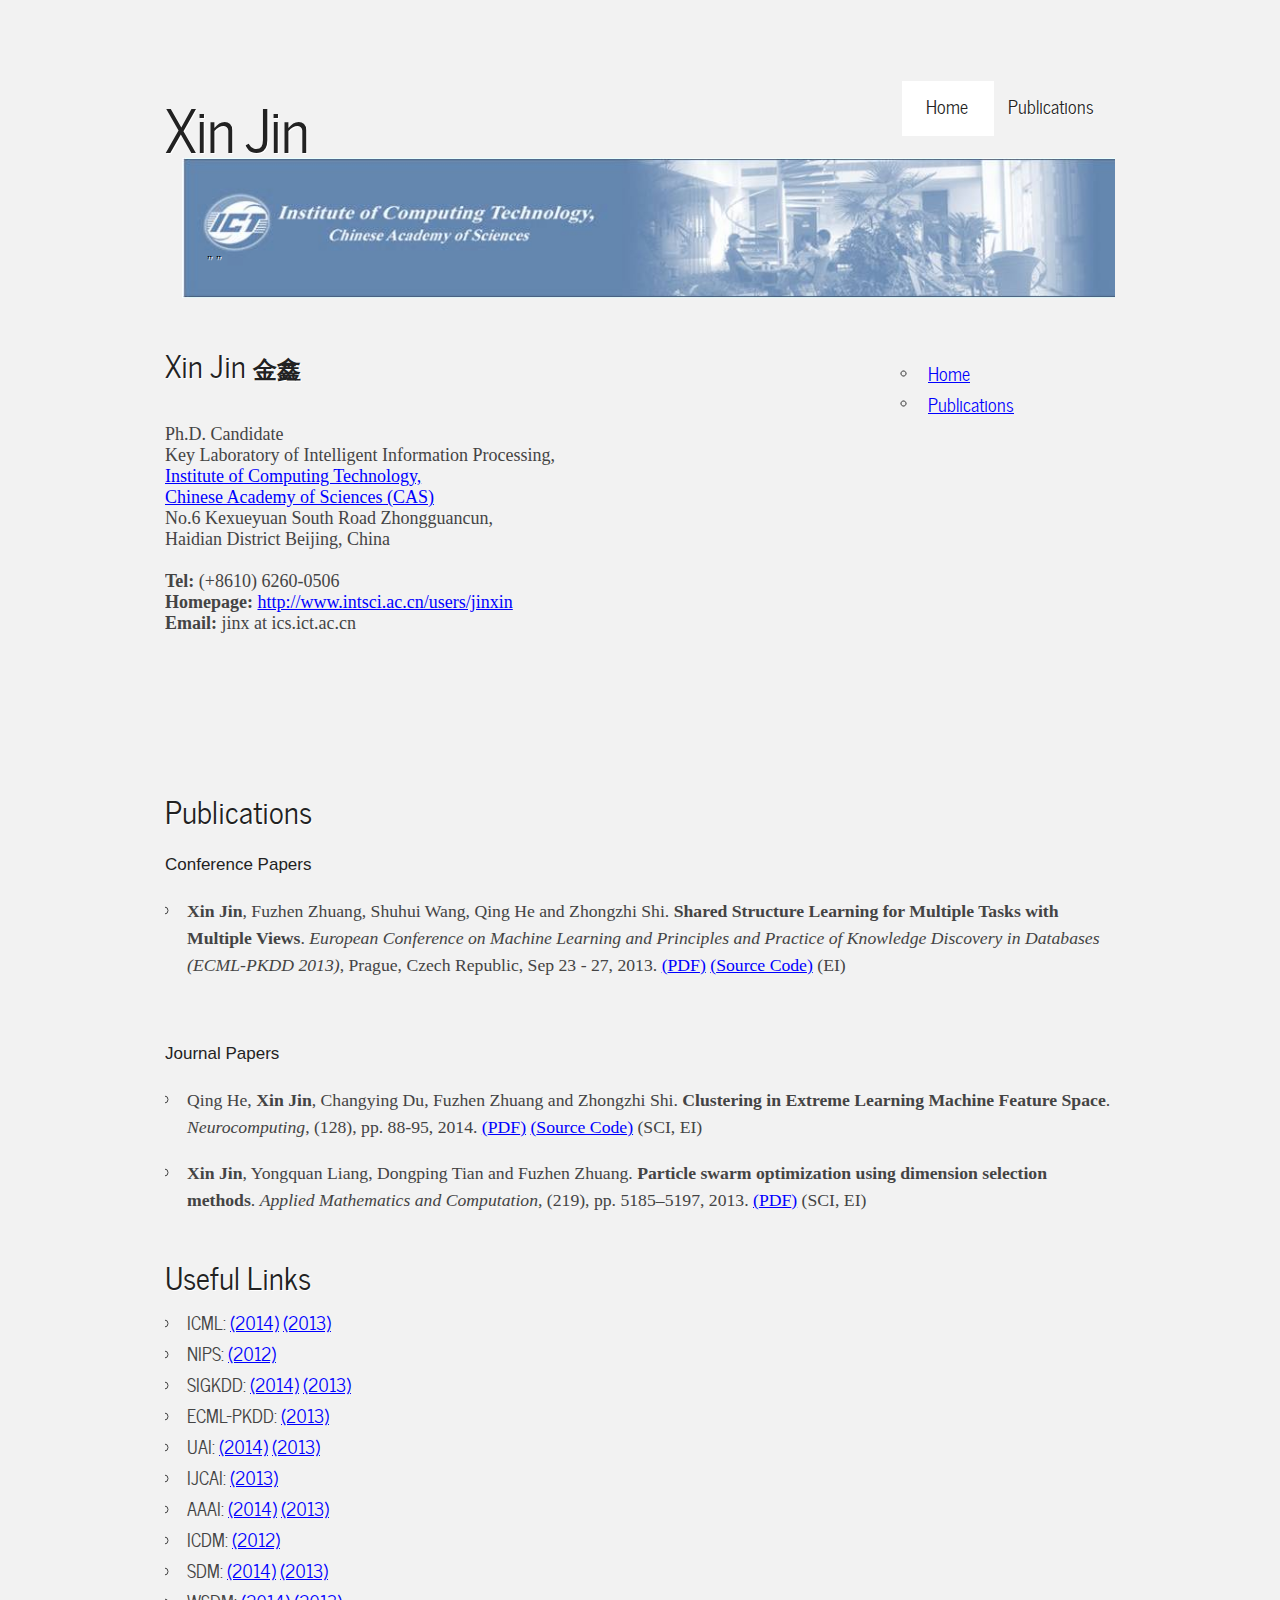
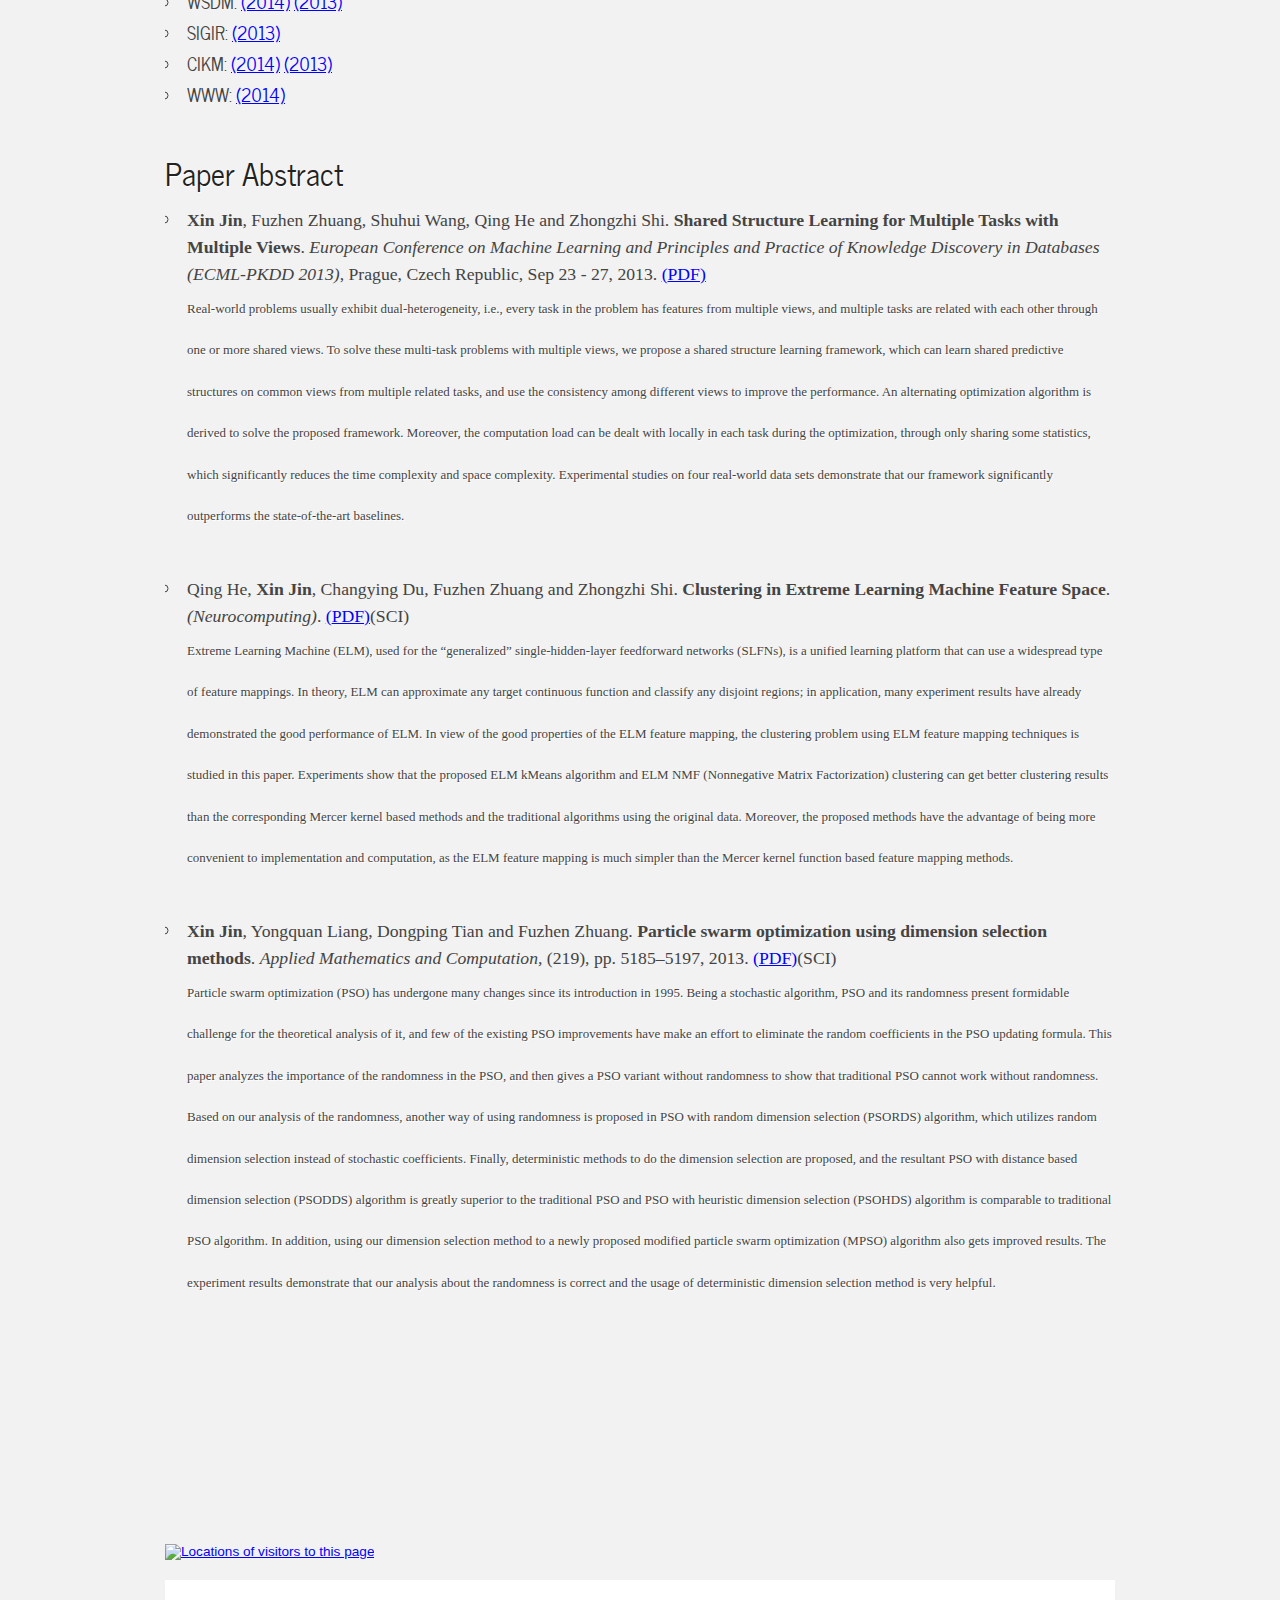
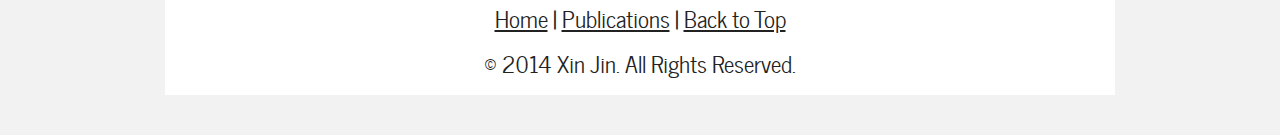
==== index.html @ 13093307 "new2014.08.08" ====
<!DOCTYPE HTML>
<html>

<head>
  <title>Xin Jin's Home Page 金鑫-个人主页</title>
  <meta name="description" content="website description" />
  <meta name="keywords" content="website keywords, website keywords" />
  <meta http-equiv="content-type" content="text/html; charset=UTF-8" />
  <link rel="stylesheet" type="text/css" href="css/style.css" />
  <!-- modernizr enables HTML5 elements and feature detects -->
  <script type="text/javascript" src="js/modernizr-1.5.min.js"></script>
</head>

<body>
	<a name="top"></a>
  <div id="main">
    <header>
      <div id="logo"><h1>Xin Jin </h1></div>
      <nav>
        <ul class="lavaLampWithImage" id="lava_menu">
          <li class="current"><a href="index.html">Home</a></li>
          <li><a href="#publications">Publications</a></li>

        </ul>
      </nav>
    </header>
    <div id="site_content">
      <ul class="slideshow">
        <li class="show"><img width="950" height="140" src="images/1.jpg" alt="&quot; &quot;" /></li>
        <li><img width="950" height="140" src="images/2.jpg" alt="&quot; &quot;" /></li>
        <li><img width="950" height="140" src="images/3.jpg" alt="&quot; &quot;" /></li>
      </ul>
      <div id="sidebar_container">
        
        <div class="sidebar">
          <ul>
            <li><a href="index.html">Home</a></li>
            <li><a href="#publications">Publications</a></li>

          </ul>
        </div>
      </div>
      
      
      <div id="content">
      <!-- begin of main content, except header and the top picture -->
      	      
        <h2>Xin Jin <font face="楷体, 华文中宋, 华文隶书, 黑体, 仿宋, 方正姚体" size="5.5"><b>金鑫</b></font> </h2>
        

     <br><br>
        <font face="Times New Roman" size="4">Ph.D. Candidate<br>Key Laboratory of Intelligent Information Processing,

          <br><a href="http://www.ict.ac.cn/" target="_balnk">Institute of 
            Computing Technology,</a><br>
            <a href="http://www.cas.ac.cn/" target="_balnk">Chinese 
            Academy of Sciences (CAS)</a><br>No.6 Kexueyuan South Road 
          Zhongguancun,<br>Haidian District Beijing, China<br><br>
          <b>Tel: </b>(+8610) 
          6260-0506<br>
          <b>Homepage: </b><a href="http://www.intsci.ac.cn/users/jinxin">http://www.intsci.ac.cn/users/jinxin</a><br>
          <b>Email: 
            </b>jinx at ics.ict.ac.cn<br>
        </font></p></td>
    <td halign="right" valign="top" width="1%">
</div>
      
      <div id="site_content">
      
          <!-- Xin Jin's publications -->    
    <a name="publications"></a>
           <h2>Publications</h2> 
       
       <h3>Conference Papers</h3>
       
       <ul>
            <li><font face="Times New Roman"><b>Xin Jin</b>, Fuzhen Zhuang, Shuhui Wang, Qing He and Zhongzhi Shi. <strong>Shared Structure Learning for Multiple Tasks with Multiple Views</strong>. 
            	<em>European Conference on Machine Learning and Principles and Practice of Knowledge Discovery in Databases (ECML-PKDD 2013)</em>, Prague, Czech Republic, Sep 23 - 27, 2013. <a href="Mypapers/ECML13_JinXin.pdf" target="_balnk">(<font color=blue>PDF</font>)</a>
            	  <a href="ECML_13_codes.html" target="_balnk">(<font color=blue>Source Code</font>)</a> (EI)
            	<br>  <br>    </font>
            </li>
        </ul>
       
       <h3>Journal Papers</h3>
       <ul>
        <li><font face="Times New Roman">Qing He, <b>Xin Jin</b>, Changying Du, Fuzhen Zhuang and Zhongzhi Shi. <strong>Clustering in Extreme Learning Machine Feature Space</strong>. <i>Neurocomputing</i>, (128), pp. 88-95, 2014. <a href="Mypapers/ELM-Neurocomputing-2013.pdf" target="_balnk">(<font color=blue>PDF</font>)</a> <a href="Mypapers/sample_code_for_ELM_clustering_2013.rar" target="_balnk">(<font color=blue>Source Code</font>)</a> (SCI, EI)
         	<br> </font>
  			 </li>
  			  <br>
  			 <li><font face="Times New Roman"><b>Xin Jin</b>, Yongquan Liang, Dongping Tian and Fuzhen Zhuang. <strong>Particle swarm optimization using dimension selection methods</strong>. <i>Applied Mathematics and Computation,</i> (219), pp. 5185–5197, 2013. <a href="Mypapers/PSO_dimension_selection_2013.pdf" target="_balnk">(<font color=blue>PDF</font>)</a> (SCI, EI)
         	<br>  </font>
  			 </li> <br>
  			 
      </ul>
      
      <h2>Useful Links</h2>
        <ul>
        <li>ICML: <a href="http://icml.cc/2014">(2014)</a> <a href="http://icml.cc/2013/">(2013)</a></li>
        <li>NIPS: <a href="http://nips.cc/Conferences/2012/">(2012)</a></li>
        <li>SIGKDD: <a href="http://www.kdd.org/kdd2014">(2014)</a> <a href="http://www.kdd.org/kdd2013">(2013)</a></li>
        <li>ECML-PKDD: <a href="http://http://www.ecmlpkdd2013.org/">(2013)</a></li>
        <li>UAI: <a href="http://www.auai.org/uai2014/">(2014)</a> <a href="http://www.auai.org/uai2013/">(2013)</a></li>
        <li>IJCAI: <a href="http://www.ezconf.net/ijcai13/">(2013)</a></li>
        <li>AAAI: <a href="http://www.aaai.org/Conferences/AAAI/aaai14.php">(2014)</a> <a href="http://www.aaai.org/Conferences/AAAI/aaai13.php">(2013)</a></li>
        <li>ICDM: <a href="http://icdm2012.ua.ac.be/">(2012)</a></li>
        <li>SDM: <a href="http://www.siam.org/meetings/sdm14/">(2014)</a> <a href="http://www.siam.org/meetings/sdm13/">(2013)</a></li>
        <li>WSDM: <a href="http://www.wsdm-conference.org/2014/">(2014)</a> <a href="http://www.wsdm2013.org/">(2013)</a></li>
        <li>SIGIR: <a href="http://sigir2013.ie/">(2013)</a></li>
        <li>CIKM: <a href="http://www.fudan.edu.cn/cikm2014">(2014)</a> <a href="http://www.cikm2013.org/">(2013)</a></li>
        <li>WWW: <a href="http://web.geni-pco.com/www2014/">(2014)</a></li>
  			  <br> 			 
      </ul>
      
      <h2>Paper Abstract</h2>
        <ul>
            <li><font face="Times New Roman"><b>Xin Jin</b>, Fuzhen Zhuang, Shuhui Wang, Qing He and Zhongzhi Shi. <strong>Shared Structure Learning for Multiple Tasks with Multiple Views</strong>. 
            	<em>European Conference on Machine Learning and Principles and Practice of Knowledge Discovery in Databases (ECML-PKDD 2013)</em>, Prague, Czech Republic, Sep 23 - 27, 2013. <a href="Mypapers/ECML13_JinXin.pdf" target="_balnk">(<font color=blue>PDF</font>)</a>
            	 </font>
            	 <p> <font face="Times New Roman" size=2 >Real-world problems usually exhibit dual-heterogeneity, i.e.,
every task in the problem has features from multiple views, and multiple
tasks are related with each other through one or more shared views.
To solve these multi-task problems with multiple views, we propose a
shared structure learning framework, which can learn shared predictive
structures on common views from multiple related tasks, and use the consistency
among different views to improve the performance. An alternating
optimization algorithm is derived to solve the proposed framework.
Moreover, the computation load can be dealt with locally in each task
during the optimization, through only sharing some statistics, which significantly
reduces the time complexity and space complexity. Experimental
studies on four real-world data sets demonstrate that our framework
significantly outperforms the state-of-the-art baselines. </font></p>
            </li>
  			  <br> 
  			  <li><font face="Times New Roman">Qing He, <b>Xin Jin</b>, Changying Du, Fuzhen Zhuang and Zhongzhi Shi. <strong>Clustering in Extreme Learning Machine Feature Space</strong>. <i>(Neurocomputing)</i>. <a href="Mypapers/ELM-Neurocomputing-2013.pdf" target="_balnk">(<font color=blue>PDF</font>)</a>(SCI)
         	<br> </font>
         	<p> <font face="Times New Roman" size=2 >
         		Extreme Learning Machine (ELM), used for the “generalized” single-hidden-layer
feedforward networks (SLFNs), is a unified learning platform that can use a widespread
type of feature mappings. In theory, ELM can approximate any target continuous
function and classify any disjoint regions; in application, many experiment
results have already demonstrated the good performance of ELM. In view of the
good properties of the ELM feature mapping, the clustering problem using ELM
feature mapping techniques is studied in this paper. Experiments show that the proposed
ELM kMeans algorithm and ELM NMF (Nonnegative Matrix Factorization)
clustering can get better clustering results than the corresponding Mercer kernel
based methods and the traditional algorithms using the original data. Moreover,
the proposed methods have the advantage of being more convenient to implementation
and computation, as the ELM feature mapping is much simpler than the
Mercer kernel function based feature mapping methods.</font></p>
  			 </li>
  			  <br>
  			 <li><font face="Times New Roman"><b>Xin Jin</b>, Yongquan Liang, Dongping Tian and Fuzhen Zhuang. <strong>Particle swarm optimization using dimension selection methods</strong>. <i>Applied Mathematics and Computation,</i> (219), pp. 5185–5197, 2013. <a href="Mypapers/PSO_dimension_selection_2013.pdf" target="_balnk">(<font color=blue>PDF</font>)</a>(SCI)
         	<br>  </font>
         	<p> <font face="Times New Roman" size=2 >
         		Particle swarm optimization (PSO) has undergone many changes since its introduction in
1995. Being a stochastic algorithm, PSO and its randomness present formidable challenge
for the theoretical analysis of it, and few of the existing PSO improvements have make an
effort to eliminate the random coefficients in the PSO updating formula. This paper analyzes
the importance of the randomness in the PSO, and then gives a PSO variant without
randomness to show that traditional PSO cannot work without randomness. Based on our
analysis of the randomness, another way of using randomness is proposed in PSO with random
dimension selection (PSORDS) algorithm, which utilizes random dimension selection
instead of stochastic coefficients. Finally, deterministic methods to do the dimension selection
are proposed, and the resultant PSO with distance based dimension selection
(PSODDS) algorithm is greatly superior to the traditional PSO and PSO with heuristic
dimension selection (PSOHDS) algorithm is comparable to traditional PSO algorithm. In
addition, using our dimension selection method to a newly proposed modified particle
swarm optimization (MPSO) algorithm also gets improved results. The experiment results
demonstrate that our analysis about the randomness is correct and the usage of deterministic
dimension selection method is very helpful.
         		</font></p>
  			 </li> 			 
      </ul>
      
      
      
      
      <p>&nbsp;</p>
      <p>&nbsp;</p>
      <br>
      <br><br><br><br><br><br>

      </div>
      

    
      <!-- end of main content, except footer -->
      
    </div>
    
    <a href="http://www2.clustrmaps.com/user/09d1108f3"><img src="http://www2.clustrmaps.com/stats/maps-no_clusters/www.intsci.ac.cn-users-jinxin-index.html-thumb.jpg" alt="Locations of visitors to this page" />
</a>

    <footer>
      <p><a href="index.html">Home</a> | <a href="#publications">Publications</a> | <a href="#top">Back to Top</a> </p>
      <p>&copy; 2014 Xin Jin. All Rights Reserved. 
    </footer>
  </div>
  <!-- javascript at the bottom for fast page loading -->
  <script type="text/javascript" src="js/jquery.min.js"></script>
  <script type="text/javascript" src="js/jquery.easing.min.js"></script>
  <script type="text/javascript" src="js/jquery.lavalamp.min.js"></script>
  <script type="text/javascript" src="js/image_fade.js"></script>
  <script type="text/javascript">
    $(function() {
      $("#lava_menu").lavaLamp({
        fx: "backout",
        speed: 700
      });
    });
  </script>
<div style="display:none"><script src='http://v7.cnzz.com/stat.php?id=155540&web_id=155540' language='JavaScript' charset='gb2312'></script></div>
</body>
</html>
---- css/style.css ----
@font-face { 
  font-family: Jenna Sue; 
    src: url('../fonts/JennaSue-webfont.eot'); 
    src: local("Jenna Sue"), url('../fonts/JennaSue-webfont.ttf'); 
} 

@font-face { 
  font-family: News Cycle; 
    src: url('../fonts/NewsCycle-Regular.eot'); 
    src: local("News Cycle"), url('../fonts/NewsCycle-Regular.ttf'); 
} 

html { 
  height: 100%;
}

* { 
  margin: 0;
  padding: 0;
}

/* tell the browser to render HTML 5 elements as block */
article, aside, figure, footer, header, hgroup, nav, section { 
  display:block;
}

body { 
  font: normal .85em arial, sans-serif;
  background: #F2F2F2;
  color: #444;
  padding-bottom: 40px;
}

p { 
  font: normal 1.3em "News Cycle", arial, sans-serif;
  padding: 0 0 20px 0;
  line-height: 1.5em;
  text-shadow: #FFF 1px 1px ;
}

img { 
  border: 0;
}

h1, h2, h3, h4, h5, h6 { 
  font: normal 350% 'News Cycle', arial, sans-serif;
  color: #222;
  margin: 0 0 15px 0;
  padding: 15px 0 5px 0;
}

h1 { 
  text-shadow: 1px 1px #FFF;
}

h2 { 
  font: normal 230% 'News Cycle', arial, sans-serif;
  color: #222;  
  margin: 0;
  padding: 0 0 8px 0;
  text-shadow: 1px 1px #FFF;
}

h3 { 
  font: normal 125% 'trebuchet ms', arial, sans-serif;
}

h4, h5, h6 { 
  margin: 0;
  padding: 0 0 5px 0;
  font: normal 110% arial, sans-serif;
  color: #999;
  line-height: 1.5em;
}

h5, h6 { 
  font: italic 95% arial, sans-serif;
  color: #888;
  padding-bottom: 15px;
}

h6 { 
  color: #362C20;
}

a, a:hover { 
  outline: none;
  color: blue;
}

a:hover { 
  text-decoration: none;
  color: #666;
}

ul { 
  margin: 2px 0 22px 17px;
}

ul li { 
  font: normal 1.3em "News Cycle", "Times New Roman", sans-serif;
  list-style-type: circle;
  margin: 0 0 0 0; 
  padding: 0 0 4px 5px;
}

ol { 
  margin: 8px 0 22px 20px;
}

ol li { 
  margin: 0 0 11px 0;
}

.left { 
  float: left;
  width: auto;
  margin-right: 10px;
}

.right { 
  float: right; 
  width: auto;
  margin-left: 10px;
}

.center { 
  display: block;
  text-align: center;
  margin: 20px auto;
}

#main, header, #logo, nav, #site_content, footer { 
  margin-left: auto; 
  margin-right: auto;
}

#main { 
  width: 950px;
  margin: 20px auto 0 auto;
}

header { 
  width: 950px;
  height: 105px;
}

#logo { 
  width: 200px;
  float: left;
  height: 100px;
  background: transparent;
  padding: 0 0 10px 0;
}

#logo h1 { 
  font: normal 440% 'News Cycle', arial, sans-serif;
  padding: 60px 0 0 0;
  color: #222;
  letter-spacing: -2px;
}

#logo h1 a { 
  color: #999;
  text-decoration: none;
}

#logo h1 a:hover { 
  color: #222;
  text-decoration: none;
}

#site_content { 
  width: 950px;
  overflow: hidden;
  margin: 4px auto 0 auto;
  padding: 0;
  border-top: 0;
  border-bottom: 0;
} 

#sidebar_container { 
  float: right;
  width: 250px;
  padding: 16px 0 0 0;
  height: 450px;
}

.sidebar { 
  float: right;
  width: 200px;
  margin: 0 0 17px 0;
  padding: 20px 15px 5px 13px;
}
  
.sidebar h3 { 
  padding: 0 15px 0px 0;
  font: 400% 'News Cycle', arial, sans-serif;
  text-shadow:  #FFF 1px 1px;
  margin: 0 1px;
  color: #222;
}

.sidebar_item, .content_item { 
  padding: 15px 0;
}

#content { 
  text-align: justify;
  width: 670px;
  padding: 20px 0 5px 0;
  margin: 0;
  float: left;
}

#content ul, .sidebar ul { 
  margin: 2px 0 5px 0px;
}

#content ul li, .sidebar ul li { 
  list-style-type: none;
  background: transparent url(../images/bullet.png) no-repeat left center;
  margin: 0 0 0 0; 
  padding: 2px 0 2px 28px;
  line-height: 1.5em;
}

footer { 
  width: 950px;
  font: normal 130% 'News Cycle',  arial, sans-serif;
  height: 90px;
  padding: 20px 0 5px 0;
  text-align: center; 
  color: #222;
  background: #FFF;
  margin-top: 20px;
}

footer p { 
  padding: 0 0 10px 0;
}

footer a, footer a:hover { 
  color: #222;
  text-decoration: underline;
}

footer a:hover { 
  color: #FFF;
  text-decoration: none;
}

/* form styling */
.form_settings { 
  margin: 0;
}

.form_settings p { 
  padding: 0 0 10px 0;
}

.form_settings span { 
  padding: 5px 0; 
  float: left; 
  width: 170px; 
  text-align: left;
}
  
.form_settings input, .form_settings textarea { 
  padding: 4px; 
  width: 252px; 
  font: 100% arial, sans-serif;
  border: 0;
  border-bottom: 1px solid #666; 
  background: transparent;
}
  
.form_settings .submit { 
  font: 140% 'News Cycle', arial, sans-serif; 
  border: 0; 
  width: 100px; 
  margin: 0 0 0 162px; 
  height: 30px;
  padding: 0 0 6px 0;
  cursor: pointer; 
  border-radius: 6px 6px 6px 6px;
  -webkit-border-radius: 6px 6px 6px 6px;
  -moz-border-radius: 6px 6px 6px 6px;
  background: #444;
  text-shadow: 1px 1px #000;
  color: #FFF;
  line-height: 15px;
}

.form_settings textarea, .form_settings select { 
  font: 100% 'trebuchet ms', arial, sans-serif; 
  border: 1px solid #666; 
  border-radius: 6px 6px 6px 6px;
  -webkit-border-radius: 6px 6px 6px 6px;
  -moz-border-radius: 6px 6px 6px 6px;
  width: 250px;
  overflow: auto;
}

.form_settings select { 
  width: 260px;
}

.form_settings .checkbox { 
  margin: 4px 0; 
  padding: 0; 
  width: 14px;
  border: 0;
  background: none;
}

table { 
  margin: 10px 0 30px 0;
}

table tr th, table tr td { 
  background: #BBB;
  color: #FFF;
  padding: 7px 4px;
  text-align: left;
}
  
table tr td { 
  background: #DDD;
  color: #47433F;
  border-top: 1px solid #FFF;
}

/* styling for the slideshow on the homepage */
ul.slideshow {
  width: 950px;
  height: 140px;
  overflow: hidden;
  position: relative;
  margin: 5;
  padding: 5;}
  
ul.slideshow li {
  position: absolute;
  margin: 0;
  padding: 0;
  left: 0;
  right: 0;
  list-style: none;}
 
ul.slideshow li.show {
  z-index: 500;}
 
ul img {
  border: none;}
 
#slideshow-caption {
  width: 950px;
  height: 90px;
  position: absolute;
  bottom: 0;
  left: 0; 
  z-index: 500;}
 
#slideshow-caption .slideshow-caption-container {
  padding: 38px 25px 0 25px;   
  z-index: 1000;}
 
#slideshow-caption p {
  padding: 0;
  font: normal 100% 'News Cycle', arial, sans-serif;
  color: #000;}

nav { 
  height: 80px;
  width: 750px;
  margin: 1px auto 0 auto;
  float: right;
  padding: 35px 0 20px 0;
} 

/* from here: http://www.gmarwaha.com/blog/2007/08/23/lavalamp-for-jquery-lovers */
.lavaLampWithImage {
  position: relative;
  height: 40px;
  padding: 15px 5px 15px 0;
  margin: 10px 0 0 0;
  overflow: hidden;
  float: right;
}

.lavaLampWithImage li {
  float: left;
  list-style: none;
  max-width: auto
}

.lavaLampWithImage li.back {
  background: #FFF;
  height: 60px;
  z-index: 8;
  position: absolute;
}

.lavaLampWithImage li a {
  font: normal 100% 'News Cycle', sans-serif;
  text-shadow:1px 1px #FFF;
  text-decoration: none;
  color: #222;
  outline: none;
  text-align: center;
  letter-spacing: 0;
  z-index: 10;
  display: block;
  float: left;
  line-height: 35px;
  padding: 7px 0px 0 3px;
  position: relative;
  overflow: hidden;
  margin: auto 16px;    
}

.lavaLampWithImage li a:hover, .lavaLampWithImage li a:active, .lavaLampWithImage li a:visited {
  border: none;
}
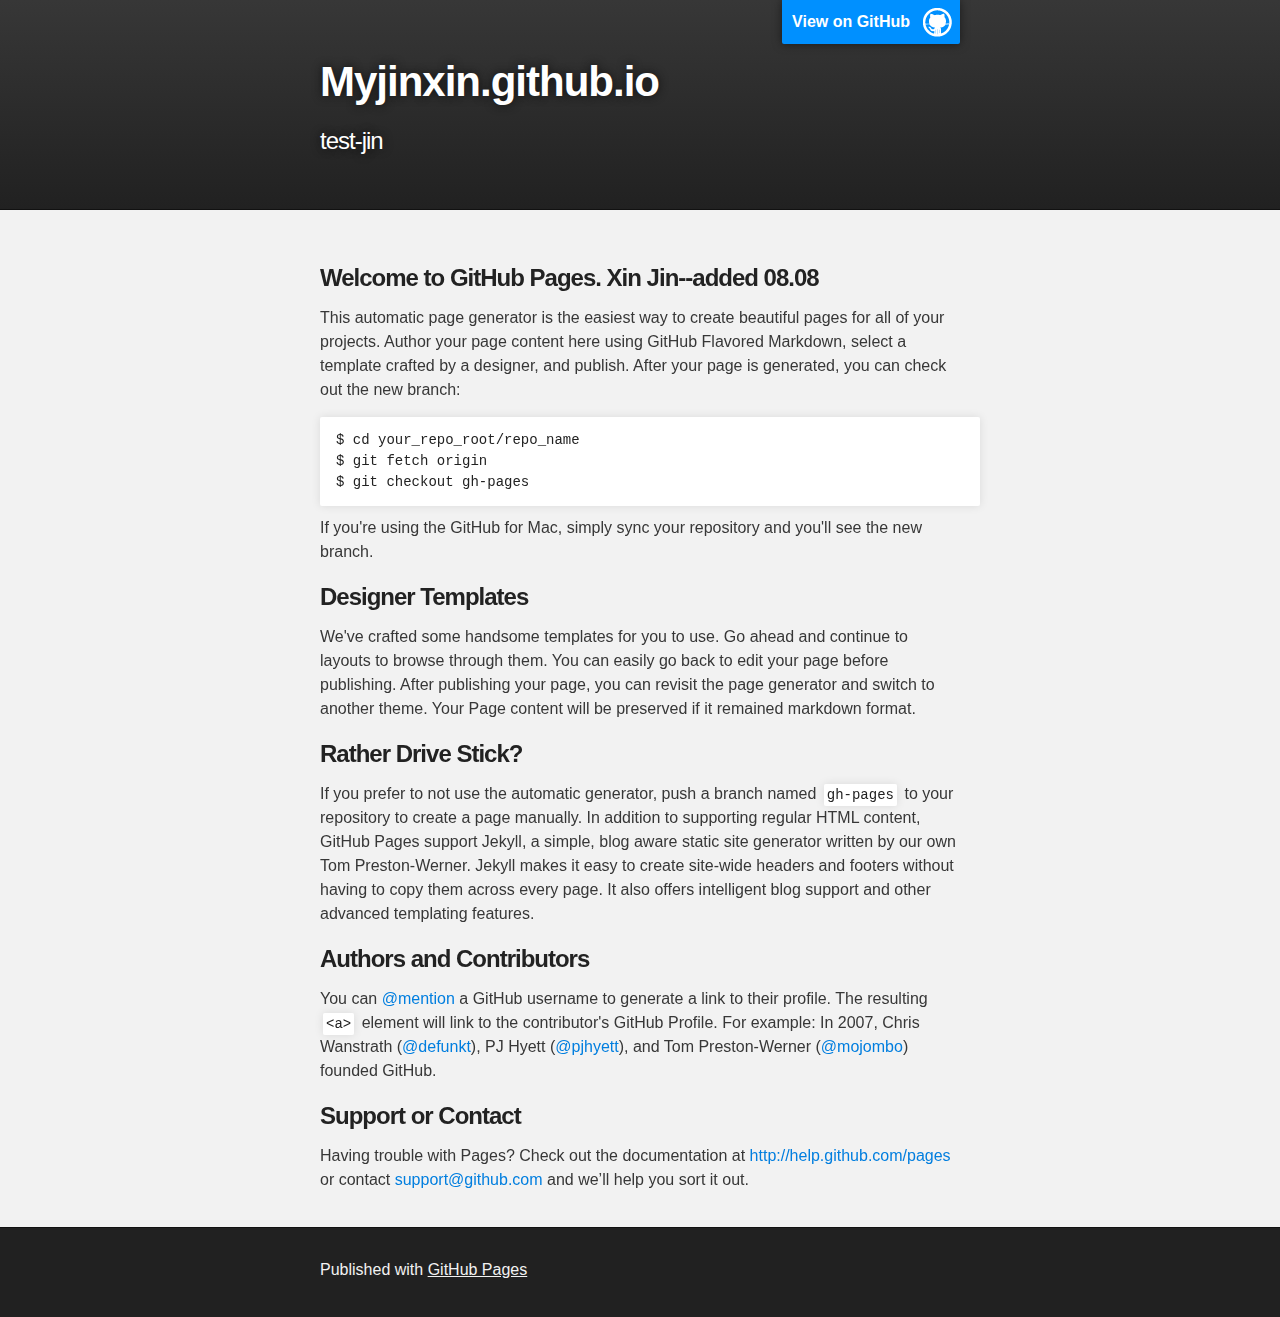
==== commit 947da57b: "Replace master branch with page content via GitHub" ====
--- a/index.html
+++ b/index.html
@@ -1,214 +1,74 @@
-<!DOCTYPE HTML>
+<!DOCTYPE html>
 <html>
 
-<head>
-  <title>Xin Jin's Home Page 金鑫-个人主页</title>
-  <meta name="description" content="website description" />
-  <meta name="keywords" content="website keywords, website keywords" />
-  <meta http-equiv="content-type" content="text/html; charset=UTF-8" />
-  <link rel="stylesheet" type="text/css" href="css/style.css" />
-  <!-- modernizr enables HTML5 elements and feature detects -->
-  <script type="text/javascript" src="js/modernizr-1.5.min.js"></script>
-</head>
+  <head>
+    <meta charset='utf-8'>
+    <meta http-equiv="X-UA-Compatible" content="chrome=1">
+    <meta name="description" content="Myjinxin.github.io : test-jin">
 
-<body>
-	<a name="top"></a>
-  <div id="main">
-    <header>
-      <div id="logo"><h1>Xin Jin </h1></div>
-      <nav>
-        <ul class="lavaLampWithImage" id="lava_menu">
-          <li class="current"><a href="index.html">Home</a></li>
-          <li><a href="#publications">Publications</a></li>
+    <link rel="stylesheet" type="text/css" media="screen" href="stylesheets/stylesheet.css">
 
-        </ul>
-      </nav>
-    </header>
-    <div id="site_content">
-      <ul class="slideshow">
-        <li class="show"><img width="950" height="140" src="images/1.jpg" alt="&quot; &quot;" /></li>
-        <li><img width="950" height="140" src="images/2.jpg" alt="&quot; &quot;" /></li>
-        <li><img width="950" height="140" src="images/3.jpg" alt="&quot; &quot;" /></li>
-      </ul>
-      <div id="sidebar_container">
-        
-        <div class="sidebar">
-          <ul>
-            <li><a href="index.html">Home</a></li>
-            <li><a href="#publications">Publications</a></li>
+    <title>Myjinxin.github.io</title>
+  </head>
 
-          </ul>
-        </div>
-      </div>
-      
-      
-      <div id="content">
-      <!-- begin of main content, except header and the top picture -->
-      	      
-        <h2>Xin Jin <font face="楷体, 华文中宋, 华文隶书, 黑体, 仿宋, 方正姚体" size="5.5"><b>金鑫</b></font> </h2>
-        
+  <body>
 
-     <br><br>
-        <font face="Times New Roman" size="4">Ph.D. Candidate<br>Key Laboratory of Intelligent Information Processing,
+    <!-- HEADER -->
+    <div id="header_wrap" class="outer">
+        <header class="inner">
+          <a id="forkme_banner" href="https://github.com/myjinxin">View on GitHub</a>
 
-          <br><a href="http://www.ict.ac.cn/" target="_balnk">Institute of 
-            Computing Technology,</a><br>
-            <a href="http://www.cas.ac.cn/" target="_balnk">Chinese 
-            Academy of Sciences (CAS)</a><br>No.6 Kexueyuan South Road 
-          Zhongguancun,<br>Haidian District Beijing, China<br><br>
-          <b>Tel: </b>(+8610) 
-          6260-0506<br>
-          <b>Homepage: </b><a href="http://www.intsci.ac.cn/users/jinxin">http://www.intsci.ac.cn/users/jinxin</a><br>
-          <b>Email: 
-            </b>jinx at ics.ict.ac.cn<br>
-        </font></p></td>
-    <td halign="right" valign="top" width="1%">
-</div>
-      
-      <div id="site_content">
-      
-          <!-- Xin Jin's publications -->    
-    <a name="publications"></a>
-           <h2>Publications</h2> 
-       
-       <h3>Conference Papers</h3>
-       
-       <ul>
-            <li><font face="Times New Roman"><b>Xin Jin</b>, Fuzhen Zhuang, Shuhui Wang, Qing He and Zhongzhi Shi. <strong>Shared Structure Learning for Multiple Tasks with Multiple Views</strong>. 
-            	<em>European Conference on Machine Learning and Principles and Practice of Knowledge Discovery in Databases (ECML-PKDD 2013)</em>, Prague, Czech Republic, Sep 23 - 27, 2013. <a href="Mypapers/ECML13_JinXin.pdf" target="_balnk">(<font color=blue>PDF</font>)</a>
-            	  <a href="ECML_13_codes.html" target="_balnk">(<font color=blue>Source Code</font>)</a> (EI)
-            	<br>  <br>    </font>
-            </li>
-        </ul>
-       
-       <h3>Journal Papers</h3>
-       <ul>
-        <li><font face="Times New Roman">Qing He, <b>Xin Jin</b>, Changying Du, Fuzhen Zhuang and Zhongzhi Shi. <strong>Clustering in Extreme Learning Machine Feature Space</strong>. <i>Neurocomputing</i>, (128), pp. 88-95, 2014. <a href="Mypapers/ELM-Neurocomputing-2013.pdf" target="_balnk">(<font color=blue>PDF</font>)</a> <a href="Mypapers/sample_code_for_ELM_clustering_2013.rar" target="_balnk">(<font color=blue>Source Code</font>)</a> (SCI, EI)
-         	<br> </font>
-  			 </li>
-  			  <br>
-  			 <li><font face="Times New Roman"><b>Xin Jin</b>, Yongquan Liang, Dongping Tian and Fuzhen Zhuang. <strong>Particle swarm optimization using dimension selection methods</strong>. <i>Applied Mathematics and Computation,</i> (219), pp. 5185–5197, 2013. <a href="Mypapers/PSO_dimension_selection_2013.pdf" target="_balnk">(<font color=blue>PDF</font>)</a> (SCI, EI)
-         	<br>  </font>
-  			 </li> <br>
-  			 
-      </ul>
-      
-      <h2>Useful Links</h2>
-        <ul>
-        <li>ICML: <a href="http://icml.cc/2014">(2014)</a> <a href="http://icml.cc/2013/">(2013)</a></li>
-        <li>NIPS: <a href="http://nips.cc/Conferences/2012/">(2012)</a></li>
-        <li>SIGKDD: <a href="http://www.kdd.org/kdd2014">(2014)</a> <a href="http://www.kdd.org/kdd2013">(2013)</a></li>
-        <li>ECML-PKDD: <a href="http://http://www.ecmlpkdd2013.org/">(2013)</a></li>
-        <li>UAI: <a href="http://www.auai.org/uai2014/">(2014)</a> <a href="http://www.auai.org/uai2013/">(2013)</a></li>
-        <li>IJCAI: <a href="http://www.ezconf.net/ijcai13/">(2013)</a></li>
-        <li>AAAI: <a href="http://www.aaai.org/Conferences/AAAI/aaai14.php">(2014)</a> <a href="http://www.aaai.org/Conferences/AAAI/aaai13.php">(2013)</a></li>
-        <li>ICDM: <a href="http://icdm2012.ua.ac.be/">(2012)</a></li>
-        <li>SDM: <a href="http://www.siam.org/meetings/sdm14/">(2014)</a> <a href="http://www.siam.org/meetings/sdm13/">(2013)</a></li>
-        <li>WSDM: <a href="http://www.wsdm-conference.org/2014/">(2014)</a> <a href="http://www.wsdm2013.org/">(2013)</a></li>
-        <li>SIGIR: <a href="http://sigir2013.ie/">(2013)</a></li>
-        <li>CIKM: <a href="http://www.fudan.edu.cn/cikm2014">(2014)</a> <a href="http://www.cikm2013.org/">(2013)</a></li>
-        <li>WWW: <a href="http://web.geni-pco.com/www2014/">(2014)</a></li>
-  			  <br> 			 
-      </ul>
-      
-      <h2>Paper Abstract</h2>
-        <ul>
-            <li><font face="Times New Roman"><b>Xin Jin</b>, Fuzhen Zhuang, Shuhui Wang, Qing He and Zhongzhi Shi. <strong>Shared Structure Learning for Multiple Tasks with Multiple Views</strong>. 
-            	<em>European Conference on Machine Learning and Principles and Practice of Knowledge Discovery in Databases (ECML-PKDD 2013)</em>, Prague, Czech Republic, Sep 23 - 27, 2013. <a href="Mypapers/ECML13_JinXin.pdf" target="_balnk">(<font color=blue>PDF</font>)</a>
-            	 </font>
-            	 <p> <font face="Times New Roman" size=2 >Real-world problems usually exhibit dual-heterogeneity, i.e.,
-every task in the problem has features from multiple views, and multiple
-tasks are related with each other through one or more shared views.
-To solve these multi-task problems with multiple views, we propose a
-shared structure learning framework, which can learn shared predictive
-structures on common views from multiple related tasks, and use the consistency
-among different views to improve the performance. An alternating
-optimization algorithm is derived to solve the proposed framework.
-Moreover, the computation load can be dealt with locally in each task
-during the optimization, through only sharing some statistics, which significantly
-reduces the time complexity and space complexity. Experimental
-studies on four real-world data sets demonstrate that our framework
-significantly outperforms the state-of-the-art baselines. </font></p>
-            </li>
-  			  <br> 
-  			  <li><font face="Times New Roman">Qing He, <b>Xin Jin</b>, Changying Du, Fuzhen Zhuang and Zhongzhi Shi. <strong>Clustering in Extreme Learning Machine Feature Space</strong>. <i>(Neurocomputing)</i>. <a href="Mypapers/ELM-Neurocomputing-2013.pdf" target="_balnk">(<font color=blue>PDF</font>)</a>(SCI)
-         	<br> </font>
-         	<p> <font face="Times New Roman" size=2 >
-         		Extreme Learning Machine (ELM), used for the “generalized” single-hidden-layer
-feedforward networks (SLFNs), is a unified learning platform that can use a widespread
-type of feature mappings. In theory, ELM can approximate any target continuous
-function and classify any disjoint regions; in application, many experiment
-results have already demonstrated the good performance of ELM. In view of the
-good properties of the ELM feature mapping, the clustering problem using ELM
-feature mapping techniques is studied in this paper. Experiments show that the proposed
-ELM kMeans algorithm and ELM NMF (Nonnegative Matrix Factorization)
-clustering can get better clustering results than the corresponding Mercer kernel
-based methods and the traditional algorithms using the original data. Moreover,
-the proposed methods have the advantage of being more convenient to implementation
-and computation, as the ELM feature mapping is much simpler than the
-Mercer kernel function based feature mapping methods.</font></p>
-  			 </li>
-  			  <br>
-  			 <li><font face="Times New Roman"><b>Xin Jin</b>, Yongquan Liang, Dongping Tian and Fuzhen Zhuang. <strong>Particle swarm optimization using dimension selection methods</strong>. <i>Applied Mathematics and Computation,</i> (219), pp. 5185–5197, 2013. <a href="Mypapers/PSO_dimension_selection_2013.pdf" target="_balnk">(<font color=blue>PDF</font>)</a>(SCI)
-         	<br>  </font>
-         	<p> <font face="Times New Roman" size=2 >
-         		Particle swarm optimization (PSO) has undergone many changes since its introduction in
-1995. Being a stochastic algorithm, PSO and its randomness present formidable challenge
-for the theoretical analysis of it, and few of the existing PSO improvements have make an
-effort to eliminate the random coefficients in the PSO updating formula. This paper analyzes
-the importance of the randomness in the PSO, and then gives a PSO variant without
-randomness to show that traditional PSO cannot work without randomness. Based on our
-analysis of the randomness, another way of using randomness is proposed in PSO with random
-dimension selection (PSORDS) algorithm, which utilizes random dimension selection
-instead of stochastic coefficients. Finally, deterministic methods to do the dimension selection
-are proposed, and the resultant PSO with distance based dimension selection
-(PSODDS) algorithm is greatly superior to the traditional PSO and PSO with heuristic
-dimension selection (PSOHDS) algorithm is comparable to traditional PSO algorithm. In
-addition, using our dimension selection method to a newly proposed modified particle
-swarm optimization (MPSO) algorithm also gets improved results. The experiment results
-demonstrate that our analysis about the randomness is correct and the usage of deterministic
-dimension selection method is very helpful.
-         		</font></p>
-  			 </li> 			 
-      </ul>
-      
-      
-      
-      
-      <p>&nbsp;</p>
-      <p>&nbsp;</p>
-      <br>
-      <br><br><br><br><br><br>
+          <h1 id="project_title">Myjinxin.github.io</h1>
+          <h2 id="project_tagline">test-jin</h2>
 
-      </div>
-      
+        </header>
+    </div>
+
+    <!-- MAIN CONTENT -->
+    <div id="main_content_wrap" class="outer">
+      <section id="main_content" class="inner">
+        <h3>
+<a name="welcome-to-github-pages-xin-jin--added-0808" class="anchor" href="#welcome-to-github-pages-xin-jin--added-0808"><span class="octicon octicon-link"></span></a>Welcome to GitHub Pages. Xin Jin--added 08.08</h3>
+
+<p>This automatic page generator is the easiest way to create beautiful pages for all of your projects. Author your page content here using GitHub Flavored Markdown, select a template crafted by a designer, and publish. After your page is generated, you can check out the new branch:</p>
+
+<pre><code>$ cd your_repo_root/repo_name
+$ git fetch origin
+$ git checkout gh-pages
+</code></pre>
+
+<p>If you're using the GitHub for Mac, simply sync your repository and you'll see the new branch.</p>
+
+<h3>
+<a name="designer-templates" class="anchor" href="#designer-templates"><span class="octicon octicon-link"></span></a>Designer Templates</h3>
+
+<p>We've crafted some handsome templates for you to use. Go ahead and continue to layouts to browse through them. You can easily go back to edit your page before publishing. After publishing your page, you can revisit the page generator and switch to another theme. Your Page content will be preserved if it remained markdown format.</p>
+
+<h3>
+<a name="rather-drive-stick" class="anchor" href="#rather-drive-stick"><span class="octicon octicon-link"></span></a>Rather Drive Stick?</h3>
+
+<p>If you prefer to not use the automatic generator, push a branch named <code>gh-pages</code> to your repository to create a page manually. In addition to supporting regular HTML content, GitHub Pages support Jekyll, a simple, blog aware static site generator written by our own Tom Preston-Werner. Jekyll makes it easy to create site-wide headers and footers without having to copy them across every page. It also offers intelligent blog support and other advanced templating features.</p>
+
+<h3>
+<a name="authors-and-contributors" class="anchor" href="#authors-and-contributors"><span class="octicon octicon-link"></span></a>Authors and Contributors</h3>
+
+<p>You can <a href="https://github.com/blog/821" class="user-mention">@mention</a> a GitHub username to generate a link to their profile. The resulting <code>&lt;a&gt;</code> element will link to the contributor's GitHub Profile. For example: In 2007, Chris Wanstrath (<a href="https://github.com/defunkt" class="user-mention">@defunkt</a>), PJ Hyett (<a href="https://github.com/pjhyett" class="user-mention">@pjhyett</a>), and Tom Preston-Werner (<a href="https://github.com/mojombo" class="user-mention">@mojombo</a>) founded GitHub.</p>
+
+<h3>
+<a name="support-or-contact" class="anchor" href="#support-or-contact"><span class="octicon octicon-link"></span></a>Support or Contact</h3>
+
+<p>Having trouble with Pages? Check out the documentation at <a href="http://help.github.com/pages">http://help.github.com/pages</a> or contact <a href="mailto:support@github.com">support@github.com</a> and we’ll help you sort it out.</p>
+      </section>
+    </div>
+
+    <!-- FOOTER  -->
+    <div id="footer_wrap" class="outer">
+      <footer class="inner">
+        <p>Published with <a href="http://pages.github.com">GitHub Pages</a></p>
+      </footer>
+    </div>
 
     
-      <!-- end of main content, except footer -->
-      
-    </div>
-    
-    <a href="http://www2.clustrmaps.com/user/09d1108f3"><img src="http://www2.clustrmaps.com/stats/maps-no_clusters/www.intsci.ac.cn-users-jinxin-index.html-thumb.jpg" alt="Locations of visitors to this page" />
-</a>
 
-    <footer>
-      <p><a href="index.html">Home</a> | <a href="#publications">Publications</a> | <a href="#top">Back to Top</a> </p>
-      <p>&copy; 2014 Xin Jin. All Rights Reserved. 
-    </footer>
-  </div>
-  <!-- javascript at the bottom for fast page loading -->
-  <script type="text/javascript" src="js/jquery.min.js"></script>
-  <script type="text/javascript" src="js/jquery.easing.min.js"></script>
-  <script type="text/javascript" src="js/jquery.lavalamp.min.js"></script>
-  <script type="text/javascript" src="js/image_fade.js"></script>
-  <script type="text/javascript">
-    $(function() {
-      $("#lava_menu").lavaLamp({
-        fx: "backout",
-        speed: 700
-      });
-    });
-  </script>
-<div style="display:none"><script src='http://v7.cnzz.com/stat.php?id=155540&web_id=155540' language='JavaScript' charset='gb2312'></script></div>
-</body>
+  </body>
 </html>
--- a/stylesheets/stylesheet.css
+++ b/stylesheets/stylesheet.css
@@ -0,0 +1,423 @@
+/*******************************************************************************
+Slate Theme for GitHub Pages
+by Jason Costello, @jsncostello
+*******************************************************************************/
+
+@import url(pygment_trac.css);
+
+/*******************************************************************************
+MeyerWeb Reset
+*******************************************************************************/
+
+html, body, div, span, applet, object, iframe,
+h1, h2, h3, h4, h5, h6, p, blockquote, pre,
+a, abbr, acronym, address, big, cite, code,
+del, dfn, em, img, ins, kbd, q, s, samp,
+small, strike, strong, sub, sup, tt, var,
+b, u, i, center,
+dl, dt, dd, ol, ul, li,
+fieldset, form, label, legend,
+table, caption, tbody, tfoot, thead, tr, th, td,
+article, aside, canvas, details, embed,
+figure, figcaption, footer, header, hgroup,
+menu, nav, output, ruby, section, summary,
+time, mark, audio, video {
+  margin: 0;
+  padding: 0;
+  border: 0;
+  font: inherit;
+  vertical-align: baseline;
+}
+
+/* HTML5 display-role reset for older browsers */
+article, aside, details, figcaption, figure,
+footer, header, hgroup, menu, nav, section {
+  display: block;
+}
+
+ol, ul {
+  list-style: none;
+}
+
+table {
+  border-collapse: collapse;
+  border-spacing: 0;
+}
+
+/*******************************************************************************
+Theme Styles
+*******************************************************************************/
+
+body {
+  box-sizing: border-box;
+  color:#373737;
+  background: #212121;
+  font-size: 16px;
+  font-family: 'Myriad Pro', Calibri, Helvetica, Arial, sans-serif;
+  line-height: 1.5;
+  -webkit-font-smoothing: antialiased;
+}
+
+h1, h2, h3, h4, h5, h6 {
+  margin: 10px 0;
+  font-weight: 700;
+  color:#222222;
+  font-family: 'Lucida Grande', 'Calibri', Helvetica, Arial, sans-serif;
+  letter-spacing: -1px;
+}
+
+h1 {
+  font-size: 36px;
+  font-weight: 700;
+}
+
+h2 {
+  padding-bottom: 10px;
+  font-size: 32px;
+  background: url('../images/bg_hr.png') repeat-x bottom;
+}
+
+h3 {
+  font-size: 24px;
+}
+
+h4 {
+  font-size: 21px;
+}
+
+h5 {
+  font-size: 18px;
+}
+
+h6 {
+  font-size: 16px;
+}
+
+p {
+  margin: 10px 0 15px 0;
+}
+
+footer p {
+  color: #f2f2f2;
+}
+
+a {
+  text-decoration: none;
+  color: #007edf;
+  text-shadow: none;
+
+  transition: color 0.5s ease;
+  transition: text-shadow 0.5s ease;
+  -webkit-transition: color 0.5s ease;
+  -webkit-transition: text-shadow 0.5s ease;
+  -moz-transition: color 0.5s ease;
+  -moz-transition: text-shadow 0.5s ease;
+  -o-transition: color 0.5s ease;
+  -o-transition: text-shadow 0.5s ease;
+  -ms-transition: color 0.5s ease;
+  -ms-transition: text-shadow 0.5s ease;
+}
+
+a:hover, a:focus {text-decoration: underline;}
+
+footer a {
+  color: #F2F2F2;
+  text-decoration: underline;
+}
+
+em {
+  font-style: italic;
+}
+
+strong {
+  font-weight: bold;
+}
+
+img {
+  position: relative;
+  margin: 0 auto;
+  max-width: 739px;
+  padding: 5px;
+  margin: 10px 0 10px 0;
+  border: 1px solid #ebebeb;
+
+  box-shadow: 0 0 5px #ebebeb;
+  -webkit-box-shadow: 0 0 5px #ebebeb;
+  -moz-box-shadow: 0 0 5px #ebebeb;
+  -o-box-shadow: 0 0 5px #ebebeb;
+  -ms-box-shadow: 0 0 5px #ebebeb;
+}
+
+p img {
+  display: inline;
+  margin: 0;
+  padding: 0;
+  vertical-align: middle;
+  text-align: center;
+  border: none;
+}
+
+pre, code {
+  width: 100%;
+  color: #222;
+  background-color: #fff;
+
+  font-family: Monaco, "Bitstream Vera Sans Mono", "Lucida Console", Terminal, monospace;
+  font-size: 14px;
+
+  border-radius: 2px;
+  -moz-border-radius: 2px;
+  -webkit-border-radius: 2px;
+}
+
+pre {
+  width: 100%;
+  padding: 10px;
+  box-shadow: 0 0 10px rgba(0,0,0,.1);
+  overflow: auto;
+}
+
+code {
+  padding: 3px;
+  margin: 0 3px;
+  box-shadow: 0 0 10px rgba(0,0,0,.1);
+}
+
+pre code {
+  display: block;
+  box-shadow: none;
+}
+
+blockquote {
+  color: #666;
+  margin-bottom: 20px;
+  padding: 0 0 0 20px;
+  border-left: 3px solid #bbb;
+}
+
+
+ul, ol, dl {
+  margin-bottom: 15px
+}
+
+ul {
+  list-style: inside;
+  padding-left: 20px;
+}
+
+ol {
+  list-style: decimal inside;
+  padding-left: 20px;
+}
+
+dl dt {
+  font-weight: bold;
+}
+
+dl dd {
+  padding-left: 20px;
+  font-style: italic;
+}
+
+dl p {
+  padding-left: 20px;
+  font-style: italic;
+}
+
+hr {
+  height: 1px;
+  margin-bottom: 5px;
+  border: none;
+  background: url('../images/bg_hr.png') repeat-x center;
+}
+
+table {
+  border: 1px solid #373737;
+  margin-bottom: 20px;
+  text-align: left;
+ }
+
+th {
+  font-family: 'Lucida Grande', 'Helvetica Neue', Helvetica, Arial, sans-serif;
+  padding: 10px;
+  background: #373737;
+  color: #fff;
+ }
+
+td {
+  padding: 10px;
+  border: 1px solid #373737;
+ }
+
+form {
+  background: #f2f2f2;
+  padding: 20px;
+}
+
+/*******************************************************************************
+Full-Width Styles
+*******************************************************************************/
+
+.outer {
+  width: 100%;
+}
+
+.inner {
+  position: relative;
+  max-width: 640px;
+  padding: 20px 10px;
+  margin: 0 auto;
+}
+
+#forkme_banner {
+  display: block;
+  position: absolute;
+  top:0;
+  right: 10px;
+  z-index: 10;
+  padding: 10px 50px 10px 10px;
+  color: #fff;
+  background: url('../images/blacktocat.png') #0090ff no-repeat 95% 50%;
+  font-weight: 700;
+  box-shadow: 0 0 10px rgba(0,0,0,.5);
+  border-bottom-left-radius: 2px;
+  border-bottom-right-radius: 2px;
+}
+
+#header_wrap {
+  background: #212121;
+  background: -moz-linear-gradient(top, #373737, #212121);
+  background: -webkit-linear-gradient(top, #373737, #212121);
+  background: -ms-linear-gradient(top, #373737, #212121);
+  background: -o-linear-gradient(top, #373737, #212121);
+  background: linear-gradient(top, #373737, #212121);
+}
+
+#header_wrap .inner {
+  padding: 50px 10px 30px 10px;
+}
+
+#project_title {
+  margin: 0;
+  color: #fff;
+  font-size: 42px;
+  font-weight: 700;
+  text-shadow: #111 0px 0px 10px;
+}
+
+#project_tagline {
+  color: #fff;
+  font-size: 24px;
+  font-weight: 300;
+  background: none;
+  text-shadow: #111 0px 0px 10px;
+}
+
+#downloads {
+  position: absolute;
+  width: 210px;
+  z-index: 10;
+  bottom: -40px;
+  right: 0;
+  height: 70px;
+  background: url('../images/icon_download.png') no-repeat 0% 90%;
+}
+
+.zip_download_link {
+  display: block;
+  float: right;
+  width: 90px;
+  height:70px;
+  text-indent: -5000px;
+  overflow: hidden;
+  background: url(../images/sprite_download.png) no-repeat bottom left;
+}
+
+.tar_download_link {
+  display: block;
+  float: right;
+  width: 90px;
+  height:70px;
+  text-indent: -5000px;
+  overflow: hidden;
+  background: url(../images/sprite_download.png) no-repeat bottom right;
+  margin-left: 10px;
+}
+
+.zip_download_link:hover {
+  background: url(../images/sprite_download.png) no-repeat top left;
+}
+
+.tar_download_link:hover {
+  background: url(../images/sprite_download.png) no-repeat top right;
+}
+
+#main_content_wrap {
+  background: #f2f2f2;
+  border-top: 1px solid #111;
+  border-bottom: 1px solid #111;
+}
+
+#main_content {
+  padding-top: 40px;
+}
+
+#footer_wrap {
+  background: #212121;
+}
+
+
+
+/*******************************************************************************
+Small Device Styles
+*******************************************************************************/
+
+@media screen and (max-width: 480px) {
+  body {
+    font-size:14px;
+  }
+
+  #downloads {
+    display: none;
+  }
+
+  .inner {
+    min-width: 320px;
+    max-width: 480px;
+  }
+
+  #project_title {
+  font-size: 32px;
+  }
+
+  h1 {
+    font-size: 28px;
+  }
+
+  h2 {
+    font-size: 24px;
+  }
+
+  h3 {
+    font-size: 21px;
+  }
+
+  h4 {
+    font-size: 18px;
+  }
+
+  h5 {
+    font-size: 14px;
+  }
+
+  h6 {
+    font-size: 12px;
+  }
+
+  code, pre {
+    min-width: 320px;
+    max-width: 480px;
+    font-size: 11px;
+  }
+
+}
